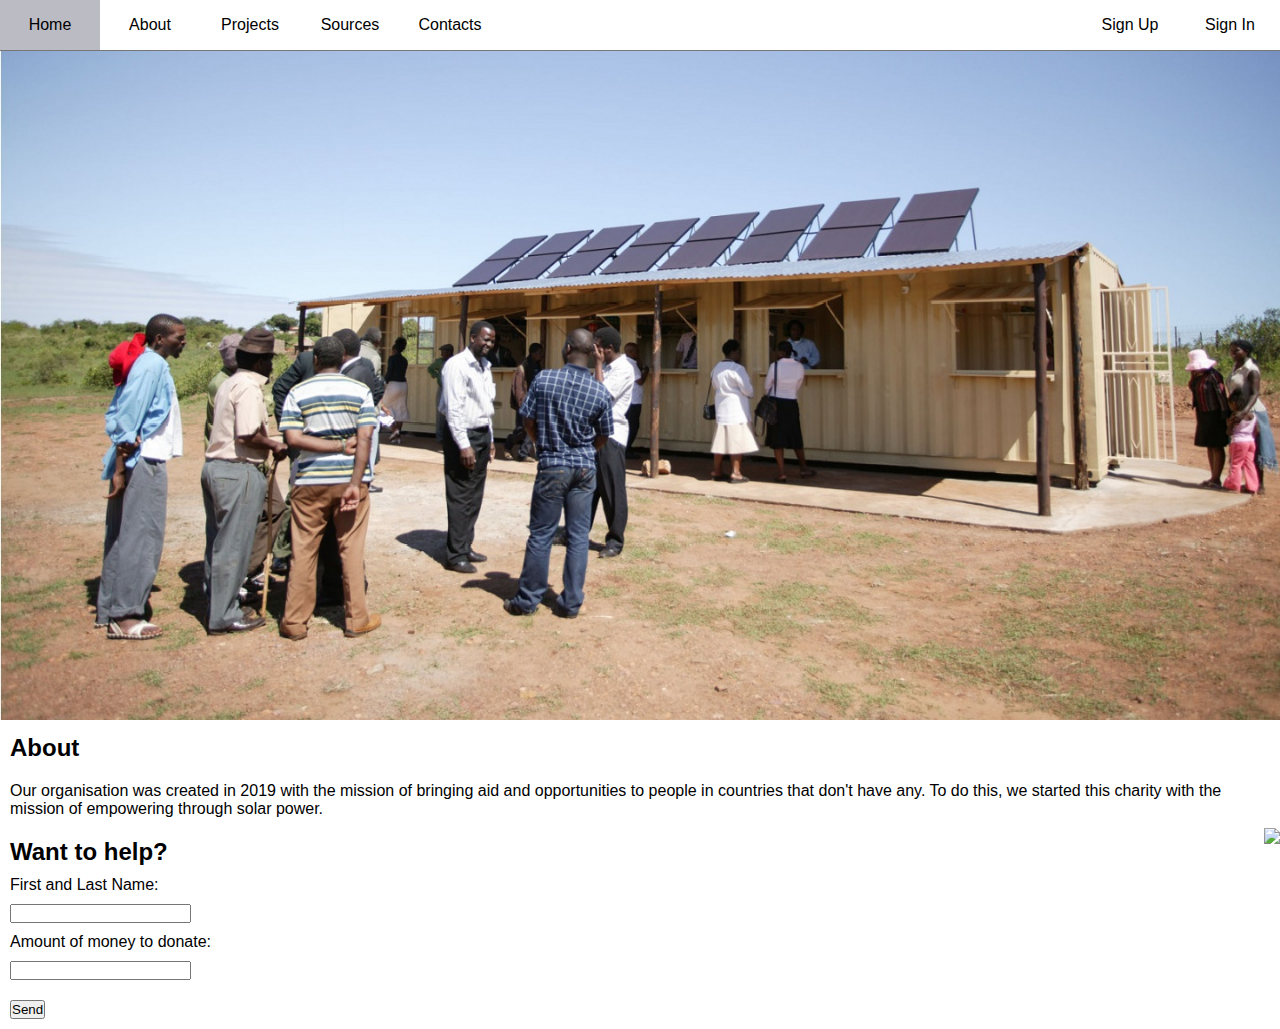
==== index.html @ 0b5bc57f "Add files via upload" ====
<!DOCTYPE html>

<html>
	<head>
		<title>home</title>
		<link rel="stylesheet" href="template.css">
		<style>
		</style>
	</head>
	<body>
		<div class="nav">
			<ul>
				<li><a href="index.html">Home</a></li>
				<li><a href="about.html">About</a></li>
				<li><a href="projects.html">Projects</a></li>
				<li><a href="sources.html">Sources</a></li>
				<li><a href="contacts.html">Contacts</a></li>
			</ul>
			<ul class="right">
				<li><a href="#">Sign In</a></li>
				<li><a href="#">Sign Up</a></li>
			</ul>
		</div>
		<div class="headerimg">
			<img src="solarpanels1.jpg">
			
		</div>
		<div class="bodycontent">
			<div class="sideimg">
				<h2>About</h2>
				<p width="30px">Our organisation was created in 2019 with the mission of bringing aid and opportunities to people in countries that don't have any. To do this, we started this charity with the mission of empowering through solar power.</p>
				<img src="http://via.placeholder.com/200x200">
			</div>
			<div class="fullimg">
				
				
			</div>
			<div class="donate">
				<h2>Want to help?</h2>
				<form>
					First and Last Name:<br>
					<input type="text" name="name"><br>
					Amount of money to donate:<br>
					<input type="text" name="money"><br>
					<input type="submit" value="Send">
				</form>
			</div>
		</div>
	</body>
</html>
---- template.css ----
*{
			padding:0px;
			margin:0px;
			font-family: arial;
		}
		.nav{
			border-bottom: 1px solid #777;
			height:50px;
			width: 100%;
			min-width: 700px;
			position: fixed;
			background-color: white;
			
		}
		.nav ul{
			line-height:50px;
			width:500px;
		}
		
		.nav ul li{
			list-style-type: none;
			display:block;
			float:left;
			height: 50px;
			width: 100px;
			text-align:center;
		}
		.nav ul li a{
			text-decoration: none;
			color:black;
			display:block;
			height:50px;
			width:100px;
			
		}
		.nav ul li a:hover{
			background-color: #bbbbc3;
		}
		.nav .right{
			float:right;
			display:inline-block;
			position:absolute;
			top:0;
			right:0;
			width:200px;
		}
		.nav .right li{
			display:block;
			float:right;
		}
		.headerimg{
		
			
			top:50px;
			width: 100%;
		}
		.headerimg img{
			width:100%;
			height: auto;

		}
		.headerimg h3{
			color:white;
			position:absolute;
			top:60px;
			left:30px;
			z-index:2;
			font-size: 44px;
		}
		.bodycontent h2{
			padding:10px;
			
			
		}
		.bodycontent p{
			padding:10px;
		}
		.sideimg img{
			float:right;
		}
		.fullimg img{
			width:100%;
			height: auto;
		}
		form input{
			margin:10px;
			margin-left: 0px;
		}
		.donate{
			padding-left:10px;
		}
		.donate h2{
			padding-left: 0px;
		}
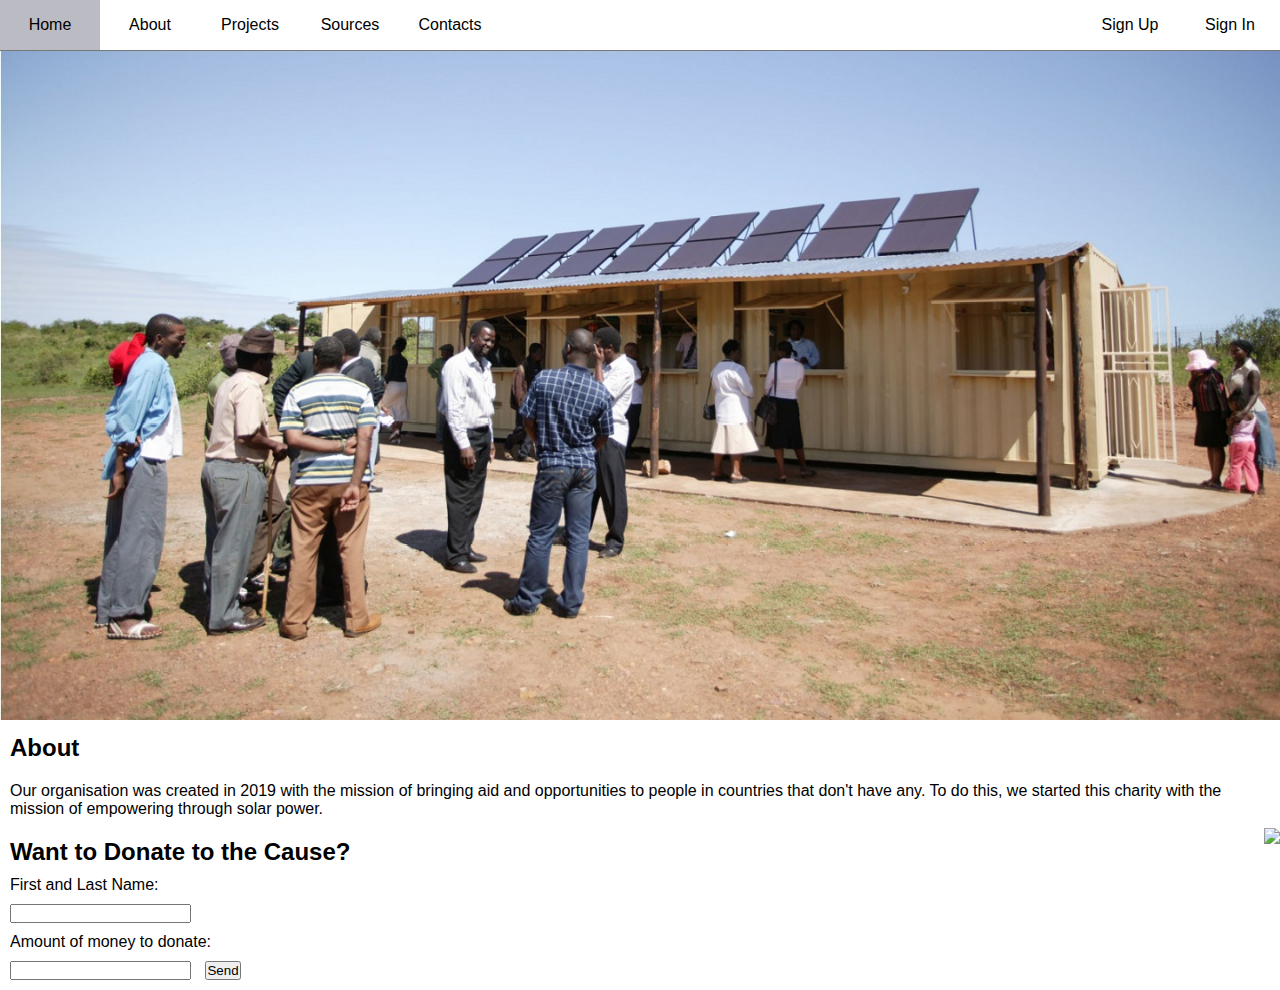
==== commit 1c8d511e: "Update index.html" ====
--- a/index.html
+++ b/index.html
@@ -36,15 +36,15 @@
 				
 			</div>
 			<div class="donate">
-				<h2>Want to help?</h2>
+				<h2>Want to Donate to the Cause?</h2>
 				<form>
 					First and Last Name:<br>
 					<input type="text" name="name"><br>
 					Amount of money to donate:<br>
-					<input type="text" name="money"><br>
+					<input type="text" name="money">
 					<input type="submit" value="Send">
 				</form>
 			</div>
 		</div>
 	</body>
-</html>+</html>
